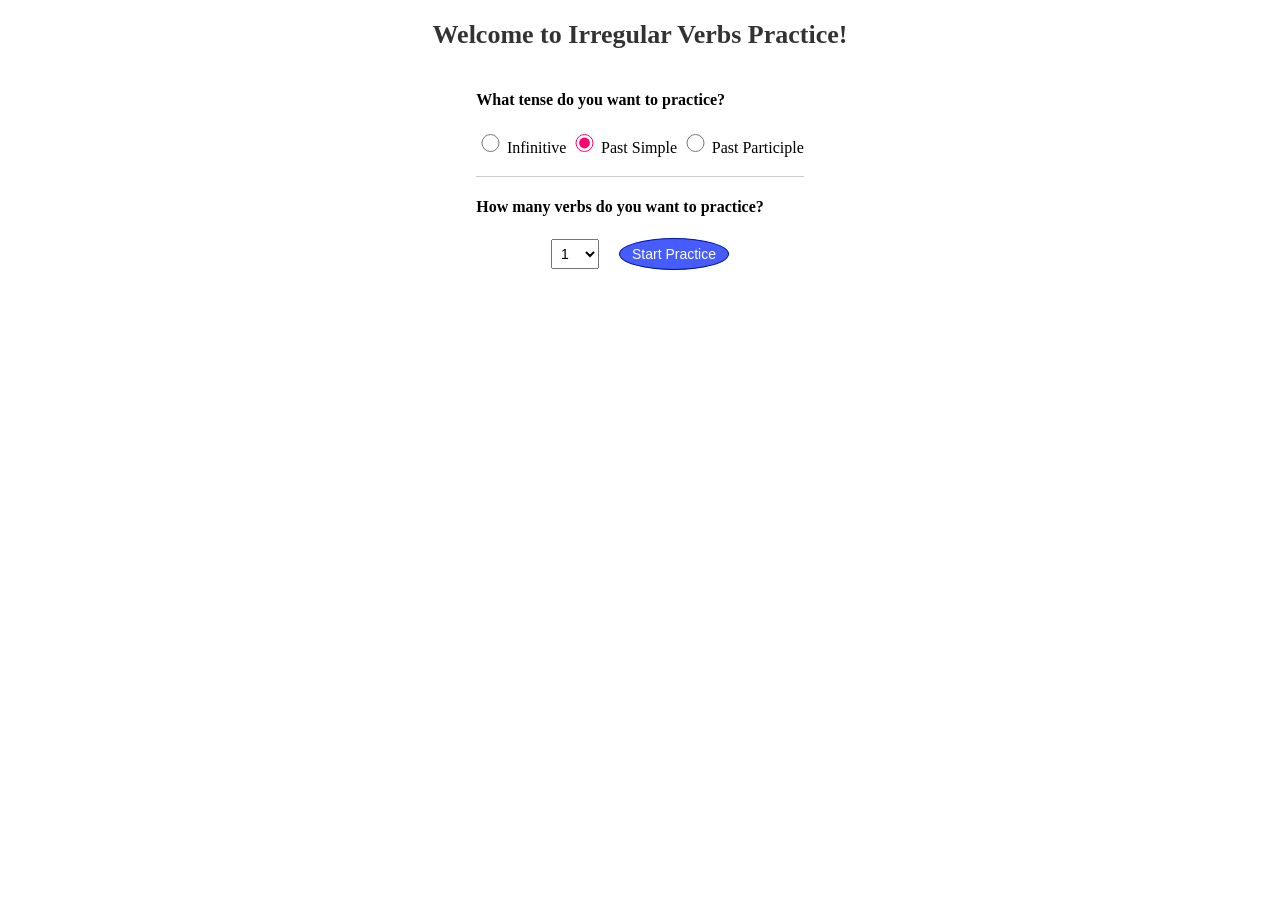
==== index.html @ 9996d9f1 "The modal window for the end of the practice is done!" ====
<!DOCTYPE html>
<html lang="en">
<head>
    <meta charset="UTF-8">
    <meta name="viewport" content="width=device-width, initial-scale=1.0">
    <title>Irregular Verbs Practice</title>
    <link rel="stylesheet" href="style.css">
    <script src="showInfinitBlock.js" defer></script>
</head>
<body>
    <h1 class="title">Welcome to Irregular Verbs Practice!</h1>
    <div class="container">
        <div class="sett-container">
            <h4>What tense do you want to practice?</h4>
            <div id="radioContainer">
                <input type="radio" id="infinitive" name="tense" value="infinitive">
                <label for="infinitive">Infinitive</label>
                <input type="radio" id="pastSimple" name="tense" value="past simple" checked>
                <label for="pastSimple">Past Simple</label>
                <input type="radio" id="pastParticiple" name="tense" value="past participle">
                <label for="pastParticiple">Past Participle</label>
            </div>
            <div class="if-infin-container" style="display: none;">
                <h4>What tense do you want to show in 'random verb'?</h4>
                <div>
                    <input type="radio" id="infPastSimple" name="inf-tense" value="past simple" checked>
                    <label for="infPastSimple">Past Simple</label>
                    <input type="radio" id="infPastParticiple" name="inf-tense" value="past participle">
                    <label for="infPastParticiple">Past Participle</label>
                </div>
            </div>
            <div class="separator"></div>
            <h4>How many verbs do you want to practice?</h4>
            <div class="sett-bott-container">
                <div>
                    <select name="verb_amount" id="verb_amount">
                        <option value="1">1</option>
                        <option value="5">5</option>
                        <option value="10">10</option>
                        <option value="15">15</option>
                        <option value="20">20</option>
                        <option value="25">25</option>
                        <option value="30">30</option>
                    </select>
                </div>
                <div>
                    <button type="button" onclick="getSettings()" class="btn-check ">Start Practice</button>
                </div>
            </div>
        </div>
    </div>
</body>
</html>

<script>    
    function getSettings() {
        const tense = document.querySelector('input[name="tense"]:checked').value;
        const verb_amount = document.getElementById("verb_amount").value;
        
        // Store string values in localStorage
        localStorage.setItem('tense', tense);
        if (tense === 'infinitive') {
            const inf_tense = document.querySelector('input[name="inf-tense"]:checked').value;
            localStorage.setItem('inf_tense', inf_tense);
        }
        localStorage.setItem('verb_amount', verb_amount);

        location.href = "practice.html";
    }
</script>
---- style.css ----
.title {
    text-align: center;
    margin-top: 20px;
    font-size: 26px;
    color: #333;
}
.container {
    display: flex;
    flex-direction: column;
    align-items: center;
    margin-top: 20px;
}
.container > table {
    border-collapse: collapse;
    margin: 0 20px;
    gap: 20px;
}
.container > table th, .container > table td {
    padding: 5px 12px;
    text-align: center;
}
.container > table, .container > table th, .container > table td {
    border: 1px solid #ccc;
}
.td_img {
    width: 50px;
    height: 50px;
    text-align: center;
}
.btn-check {
    background-color: rgb(70, 92, 253);
    border: 1px solid rgb(0, 19, 167);
    color: white;
    padding: 7px 12px;
    text-align: center;
    text-decoration: none;
    display: inline-block;
    font-size: 14px;
    border-radius: 50%;
    cursor: pointer;
}
.btn-secc {
    background-color: rgb(254, 222, 238);
    border: 1px solid rgb(255, 147, 203);
    color: black;
    padding: 7px 12px;
    text-align: center;
    text-decoration: none;
    display: inline-block;
    font-size: 14px;
    border-radius: 4px;
    cursor: pointer;
}
.verb-display {
    color: blue;
}
.verb-input {
    padding: 5px;
    font-size: 14px;
}
.input-container {
    width: 31%;
    display: flex;
    padding: 12px;
    background-color: rgb(240, 240, 240);
    align-items: center;
    justify-content: space-between;
    gap: 10px;
    margin-top: 20px;
    border-radius: 5px;
}
.input-child {
    display: flex;
    gap: 10px;
}
input[type="radio"] {
  accent-color: #ff006f; /* Changes the fill color when checked */
  width: 1.4em; /* Increases size slightly */
  height: 1.4em;
}
select {
    padding: 5px;
    font-size: 14px;
}
.if-infin-container {
    display: inline-block;
    margin-top: 10px;
    margin-left: 20px;
    padding: 10px;
    border-radius: 3px;
    background-color: rgb(240, 240, 240);
}
.separator {
    width: 100%;
    height: 1px;
    background-color: #ccc;
    margin: 20px 0;
}
.sett-bott-container {
    display: flex;
    justify-content: center;
    align-items: center;
    gap: 20px;
    margin-top: 20px;
}
.final-modal-title {
    display: flex;
    align-items: center;
    gap: 10px;
}
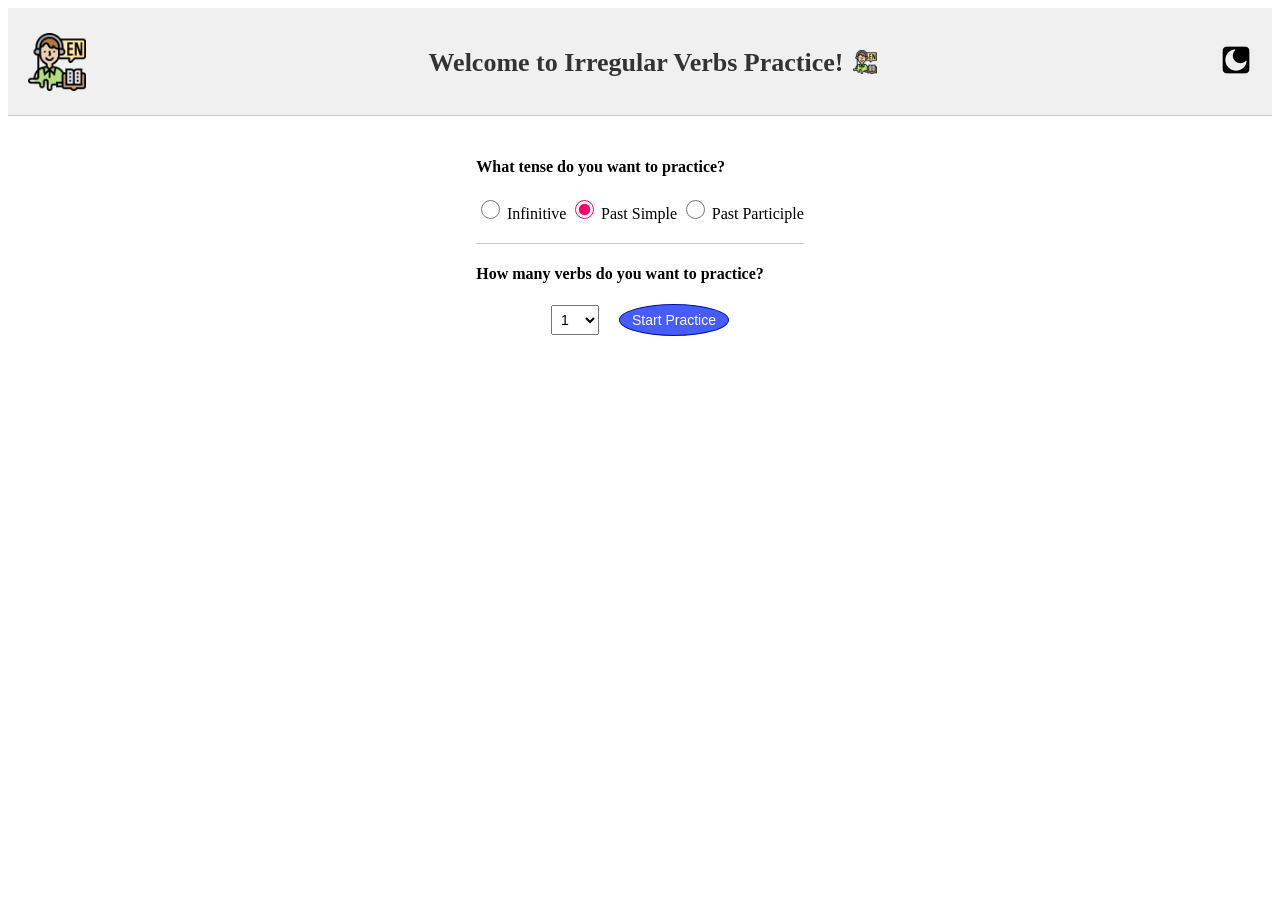
==== commit 6a51f8bf: "Add the header section with some icons" ====
--- a/index.html
+++ b/index.html
@@ -4,11 +4,20 @@
     <meta charset="UTF-8">
     <meta name="viewport" content="width=device-width, initial-scale=1.0">
     <title>Irregular Verbs Practice</title>
-    <link rel="stylesheet" href="style.css">
-    <script src="showInfinitBlock.js" defer></script>
+    <link rel="stylesheet" href="css/style.css">
+    <script src="js/showInfinitBlock.js" defer></script>
 </head>
 <body>
-    <h1 class="title">Welcome to Irregular Verbs Practice!</h1>
+    <header>
+        <div class="header-container">
+            <img src="img/english_128.png" alt="" srcset="">
+            <div class="header-title-container">
+                <h1 class="title">Welcome to Irregular Verbs Practice!</h1>
+                <img src="img/english_24.png" alt="" srcset="">
+            </div>
+            <span><img src="img/dark_14629873.png" alt="" srcset=""></span>
+        </div>
+    </header>
     <div class="container">
         <div class="sett-container">
             <h4>What tense do you want to practice?</h4>
--- a/css/style.css
+++ b/css/style.css
@@ -0,0 +1,137 @@
+.header-container {
+    display: flex;
+    align-items: center;
+    justify-content: space-between;
+    background-color: rgb(240, 240, 240);
+    padding: 20px;
+    border-bottom: 1px solid #ccc;
+}
+.header-container > img {
+    width: 58px;
+    height: 58px;
+}
+.header-title-container {
+    display: flex;
+    align-items: center;
+    justify-content: center;
+    gap: 10px;
+}
+.title {
+    text-align: center;
+    margin-top: 20px;
+    font-size: 26px;
+    color: #333;
+}
+.container {
+    display: flex;
+    flex-direction: column;
+    align-items: center;
+    margin-top: 20px;
+}
+.container > table {
+    border-collapse: collapse;
+    margin: 0 20px;
+    gap: 20px;
+}
+.container > table th, .container > table td {
+    padding: 5px 12px;
+    text-align: center;
+}
+.container > table, .container > table th, .container > table td {
+    border: 1px solid #ccc;
+}
+.td_img {
+    width: 50px;
+    height: 50px;
+    text-align: center;
+}
+.btn-check {
+    background-color: rgb(70, 92, 253);
+    border: 1px solid rgb(0, 19, 167);
+    color: white;
+    padding: 7px 12px;
+    text-align: center;
+    text-decoration: none;
+    display: inline-block;
+    font-size: 14px;
+    border-radius: 50%;
+    cursor: pointer;
+}
+.btn-secc {
+    background-color: rgb(254, 222, 238);
+    border: 1px solid rgb(255, 147, 203);
+    color: black;
+    padding: 7px 12px;
+    text-align: center;
+    text-decoration: none;
+    display: inline-block;
+    font-size: 14px;
+    border-radius: 4px;
+    cursor: pointer;
+}
+.tense-highlight {
+    background-color: rgb(252, 252, 182);
+}
+.verb-display {
+    color: blue;
+}
+.verb-input {
+    width: 190px;
+    padding: 5px;
+    font-size: 14px;
+}
+.input-container {
+    width: 31%;
+    display: flex;
+    padding: 12px;
+    background-color: rgb(240, 240, 240);
+    align-items: center;
+    justify-content: space-between;
+    gap: 10px;
+    margin-top: 20px;
+    border-radius: 5px;
+}
+.input-child {
+    display: flex;
+    gap: 10px;
+}
+input[type="radio"] {
+  accent-color: #ff006f; /* Changes the fill color when checked */
+  width: 1.4em; /* Increases size slightly */
+  height: 1.4em;
+}
+select {
+    padding: 5px;
+    font-size: 14px;
+}
+.if-infin-container {
+    display: inline-block;
+    margin-top: 10px;
+    margin-left: 20px;
+    padding: 10px;
+    border-radius: 3px;
+    background-color: rgb(240, 240, 240);
+}
+.separator {
+    width: 100%;
+    height: 1px;
+    background-color: #ccc;
+    margin: 20px 0;
+}
+.sett-bott-container {
+    display: flex;
+    justify-content: center;
+    align-items: center;
+    gap: 20px;
+    margin-top: 20px;
+}
+.final-modal-title {
+    display: flex;
+    align-items: center;
+    gap: 10px;
+}
+.final-modal-btn-container {
+    display: flex;
+    justify-content: center;
+    margin-top: 20px;
+}
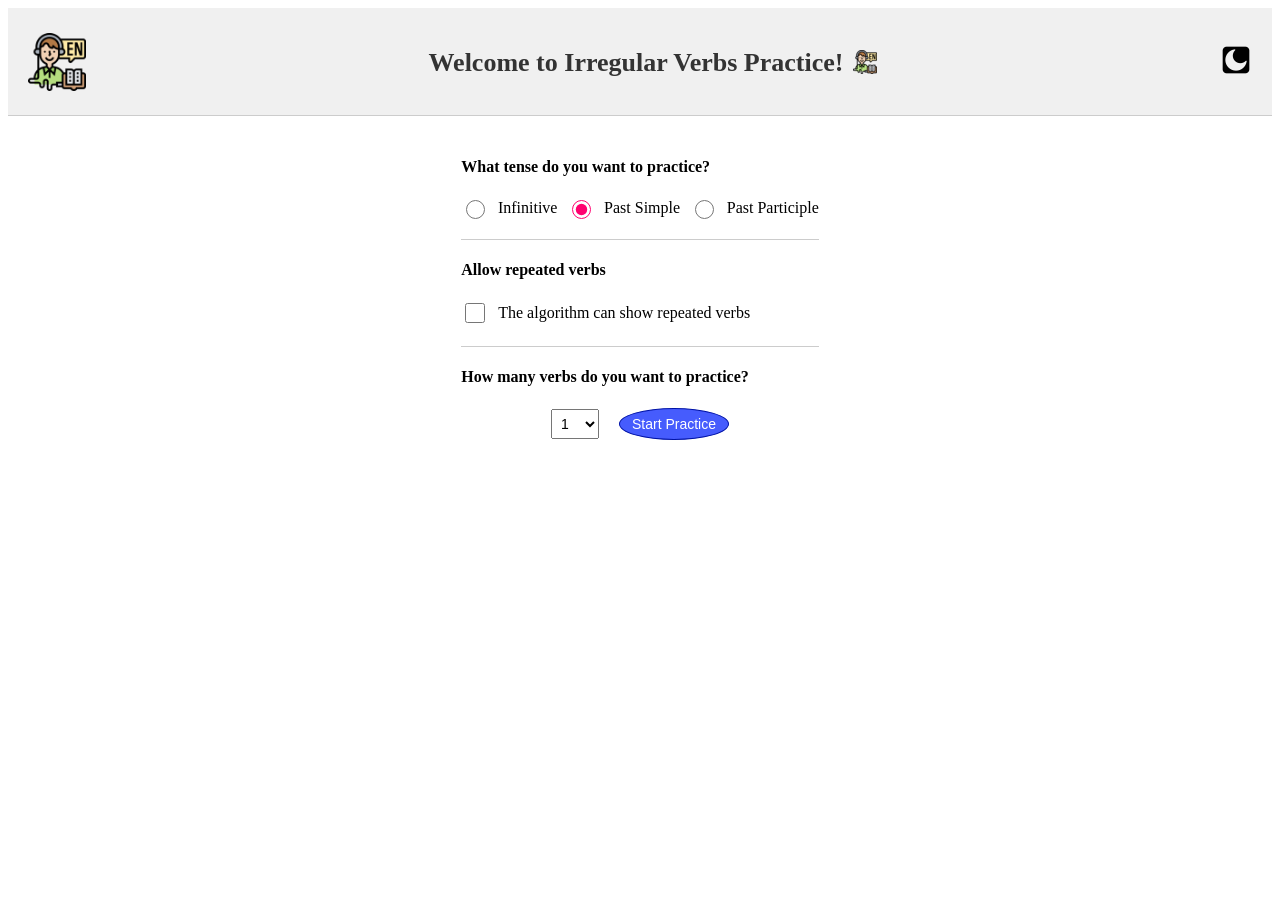
==== commit 7a2edbf3: "The algorithm can avoid showing repeated verbs" ====
--- a/index.html
+++ b/index.html
@@ -21,7 +21,7 @@
     <div class="container">
         <div class="sett-container">
             <h4>What tense do you want to practice?</h4>
-            <div id="radioContainer">
+            <div class="check-container" id="radioContainer">
                 <input type="radio" id="infinitive" name="tense" value="infinitive">
                 <label for="infinitive">Infinitive</label>
                 <input type="radio" id="pastSimple" name="tense" value="past simple" checked>
@@ -31,7 +31,7 @@
             </div>
             <div class="if-infin-container" style="display: none;">
                 <h4>What tense do you want to show in 'random verb'?</h4>
-                <div>
+                <div class="check-container">
                     <input type="radio" id="infPastSimple" name="inf-tense" value="past simple" checked>
                     <label for="infPastSimple">Past Simple</label>
                     <input type="radio" id="infPastParticiple" name="inf-tense" value="past participle">
@@ -39,11 +39,19 @@
                 </div>
             </div>
             <div class="separator"></div>
+            <h4>Allow repeated verbs</h4>
+            <div class="check-container">
+                <input type="checkbox" class="repeat-verbs" id="repeat_verbs" name="repeat_verbs">
+                <label for="repeat_verbs">The algorithm can show repeated verbs</label>
+            </div>
+
+            <div class="separator"></div>
             <h4>How many verbs do you want to practice?</h4>
             <div class="sett-bott-container">
                 <div>
                     <select name="verb_amount" id="verb_amount">
                         <option value="1">1</option>
+                        <option value="2">2</option>
                         <option value="5">5</option>
                         <option value="10">10</option>
                         <option value="15">15</option>
@@ -65,6 +73,7 @@
     function getSettings() {
         const tense = document.querySelector('input[name="tense"]:checked').value;
         const verb_amount = document.getElementById("verb_amount").value;
+        const repeat_verbs = document.getElementById("repeat_verbs").checked;
         
         // Store string values in localStorage
         localStorage.setItem('tense', tense);
@@ -73,6 +82,7 @@
             localStorage.setItem('inf_tense', inf_tense);
         }
         localStorage.setItem('verb_amount', verb_amount);
+        localStorage.setItem('repeat_verbs', repeat_verbs);
 
         location.href = "practice.html";
     }
--- a/css/style.css
+++ b/css/style.css
@@ -28,6 +28,21 @@
     align-items: center;
     margin-top: 20px;
 }
+.attempt-container {
+    display: block;
+    width: 31%;
+}
+.container > div > p {
+    margin-top: 20px;
+    margin-bottom: 5px;
+    font-size: 0.85em;
+    color: #555;
+}
+#verb_table {
+    width: 45%;
+    margin-top: 20px;
+    margin-bottom: 10px;
+}
 .container > table {
     border-collapse: collapse;
     margin: 0 20px;
@@ -39,6 +54,20 @@
 }
 .container > table, .container > table th, .container > table td {
     border: 1px solid #ccc;
+}
+.wrong {
+    display: none;
+    align-items: center;
+    justify-content: space-between;
+    width: 31%;
+    background-color: rgb(254, 222, 238);
+    font-size: 14px;
+    padding: 10px;
+    border-radius: 3px;
+}
+.wrong-close {
+    cursor: pointer;
+    font-size: 14px;
 }
 .td_img {
     width: 50px;
@@ -88,7 +117,6 @@
     align-items: center;
     justify-content: space-between;
     gap: 10px;
-    margin-top: 20px;
     border-radius: 5px;
 }
 .input-child {
@@ -118,6 +146,16 @@
     background-color: #ccc;
     margin: 20px 0;
 }
+.check-container {
+    display: flex;
+    align-items: center;
+    gap: 10px;
+}
+.repeat-verbs {
+    width: 20px;
+    height: 20px;
+    accent-color: #ff006f;
+}
 .sett-bott-container {
     display: flex;
     justify-content: center;
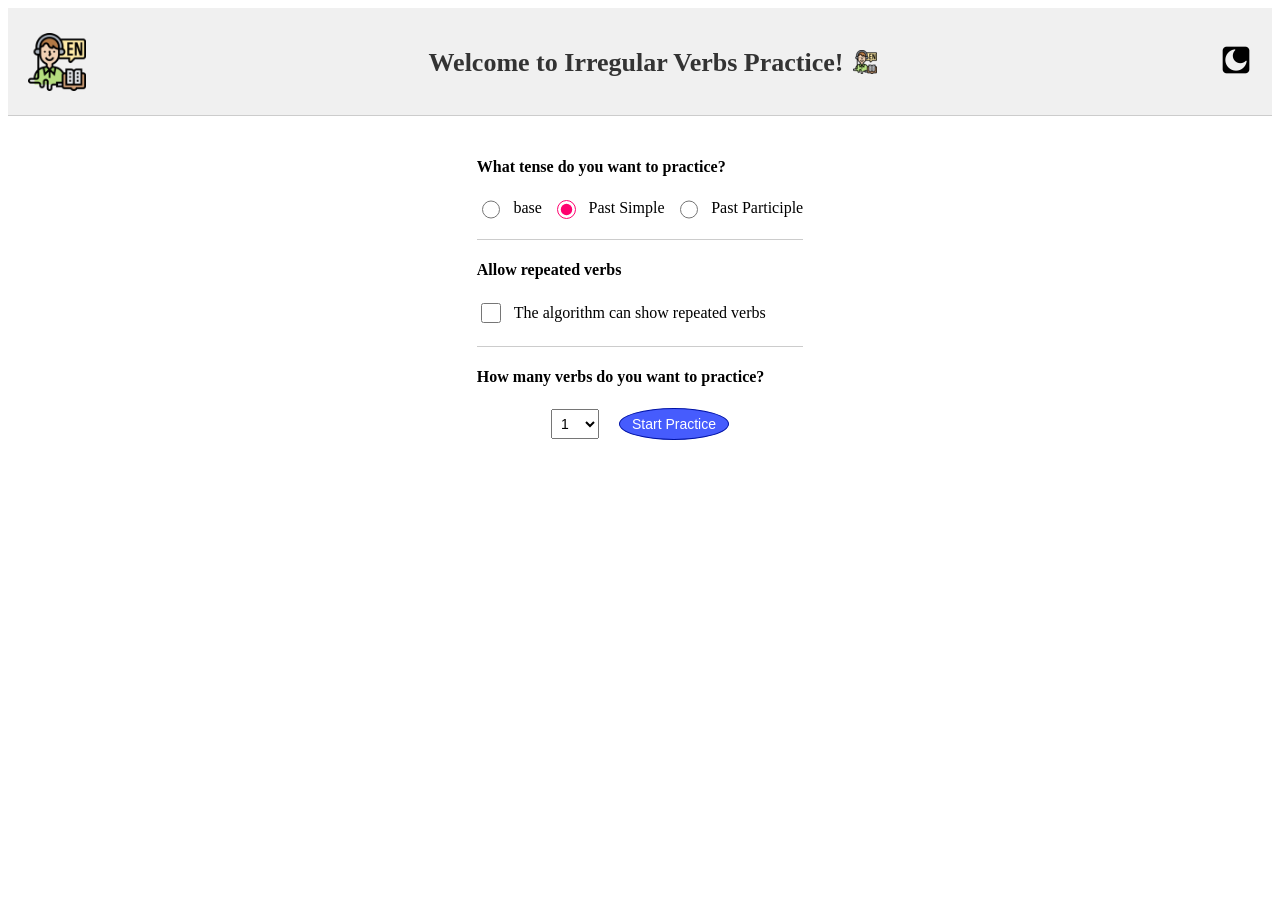
==== commit 79b6faa2: "Rename the general verb form from 'infinitive' to 'base'." ====
--- a/index.html
+++ b/index.html
@@ -22,8 +22,8 @@
         <div class="sett-container">
             <h4>What tense do you want to practice?</h4>
             <div class="check-container" id="radioContainer">
-                <input type="radio" id="infinitive" name="tense" value="infinitive">
-                <label for="infinitive">Infinitive</label>
+                <input type="radio" id="base" name="tense" value="base">
+                <label for="base">base</label>
                 <input type="radio" id="pastSimple" name="tense" value="past simple" checked>
                 <label for="pastSimple">Past Simple</label>
                 <input type="radio" id="pastParticiple" name="tense" value="past participle">
@@ -77,7 +77,7 @@
         
         // Store string values in localStorage
         localStorage.setItem('tense', tense);
-        if (tense === 'infinitive') {
+        if (tense === 'base') {
             const inf_tense = document.querySelector('input[name="inf-tense"]:checked').value;
             localStorage.setItem('inf_tense', inf_tense);
         }
--- a/css/style.css
+++ b/css/style.css
@@ -29,8 +29,25 @@
     margin-top: 20px;
 }
 .attempt-container {
-    display: block;
+    display: flex;
     width: 31%;
+    justify-content: space-between;
+}
+.training-container {
+    display: flex;
+    gap: 20px;
+}
+.training-container > p {
+    font-size: 0.85em;
+    margin-top: 20px;
+    margin-bottom: 5px;
+    padding-left: 3px;
+    border-left: 1px solid #ff006f;
+    color: #555;
+}
+.training-container > p > span {
+    font-weight: bold;
+    color: #333;
 }
 .container > div > p {
     margin-top: 20px;
@@ -106,13 +123,13 @@
 }
 .verb-input {
     width: 190px;
-    padding: 5px;
+    padding: 6px;
     font-size: 14px;
 }
 .input-container {
     width: 31%;
     display: flex;
-    padding: 12px;
+    padding: 15px;
     background-color: rgb(240, 240, 240);
     align-items: center;
     justify-content: space-between;
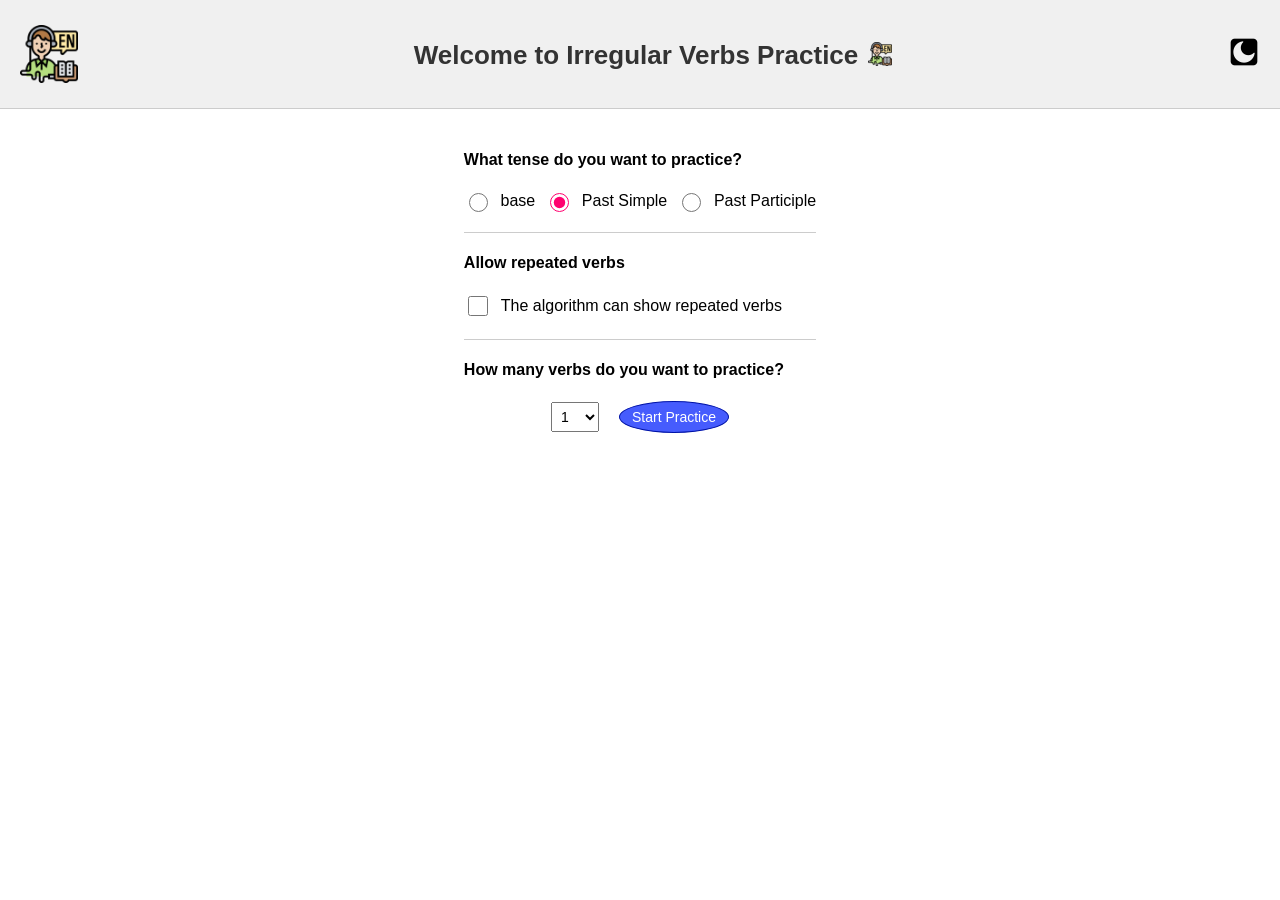
==== commit b2d0afa5: "A little tweak to the style of titles" ====
--- a/index.html
+++ b/index.html
@@ -12,7 +12,7 @@
         <div class="header-container">
             <img src="img/english_128.png" alt="" srcset="">
             <div class="header-title-container">
-                <h1 class="title">Welcome to Irregular Verbs Practice!</h1>
+                <h1 class="title">Welcome to Irregular Verbs Practice</h1>
                 <img src="img/english_24.png" alt="" srcset="">
             </div>
             <span><img src="img/dark_14629873.png" alt="" srcset=""></span>
--- a/css/style.css
+++ b/css/style.css
@@ -1,3 +1,9 @@
+body {
+    font-family: Arial, sans-serif;
+    background-color: rgb(255, 255, 255);
+    margin: 0;
+    padding: 0;
+}
 .header-container {
     display: flex;
     align-items: center;
@@ -32,6 +38,7 @@
     display: flex;
     width: 31%;
     justify-content: space-between;
+    margin-top: 20px;
 }
 .training-container {
     display: flex;
@@ -116,7 +123,9 @@
     cursor: pointer;
 }
 .tense-highlight {
-    background-color: rgb(252, 252, 182);
+    color: blue !important;
+    font-style: italic;
+    font-weight: lighter;
 }
 .verb-display {
     color: blue;
@@ -135,6 +144,7 @@
     justify-content: space-between;
     gap: 10px;
     border-radius: 5px;
+    box-shadow: 8px 8px 14px rgb(156, 168, 173);;
 }
 .input-child {
     display: flex;
@@ -189,4 +199,9 @@
     display: flex;
     justify-content: center;
     margin-top: 20px;
+}
+/* ids */
+#attempt_count, #total_attempts {
+    font-weight: bold;
+    color: #333;
 }
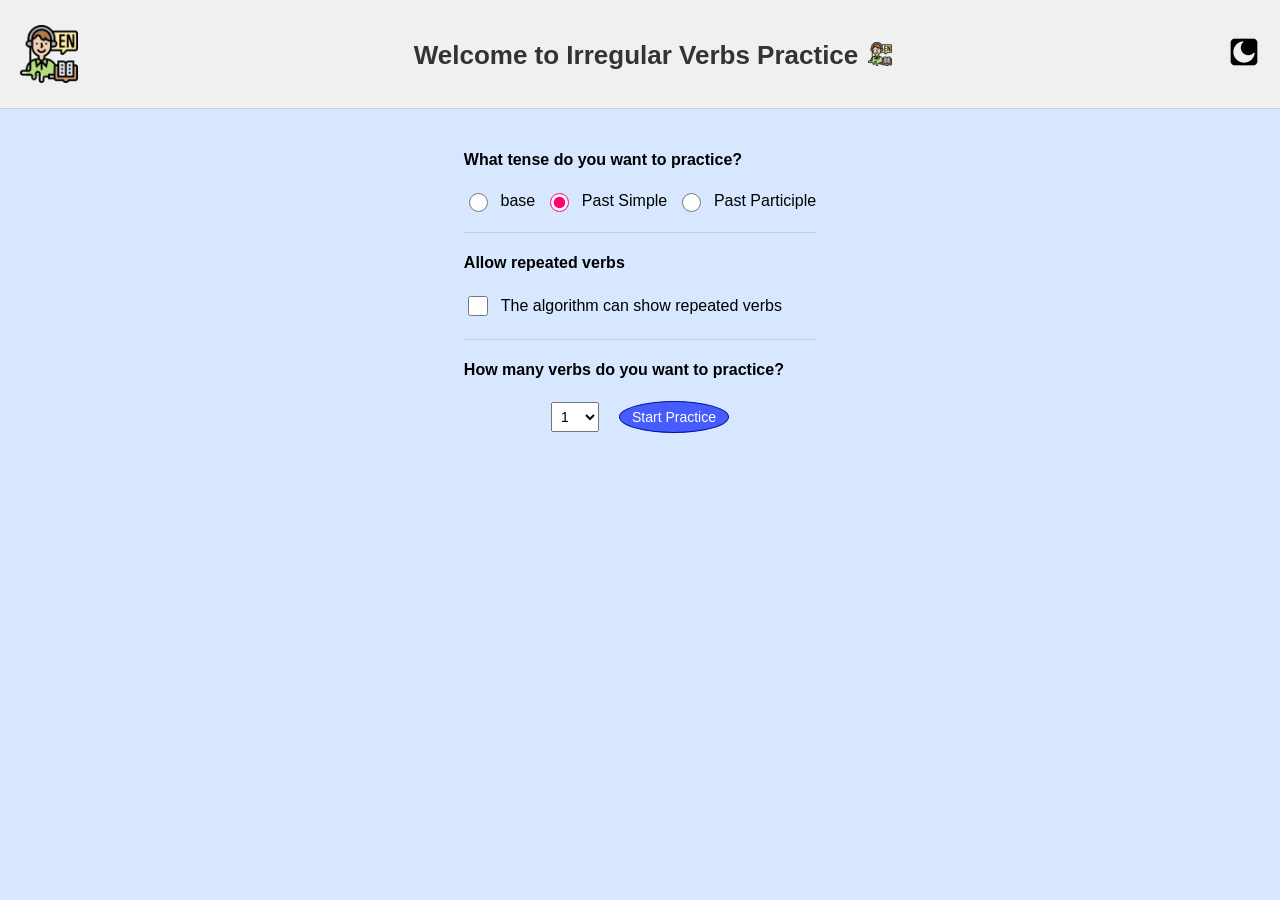
==== commit b751bf81: "Some minor changes" ====
--- a/index.html
+++ b/index.html
@@ -56,8 +56,8 @@
                         <option value="10">10</option>
                         <option value="15">15</option>
                         <option value="20">20</option>
-                        <option value="25">25</option>
                         <option value="30">30</option>
+                        <option value="50">50</option>
                     </select>
                 </div>
                 <div>
--- a/css/style.css
+++ b/css/style.css
@@ -1,6 +1,6 @@
 body {
     font-family: Arial, sans-serif;
-    background-color: rgb(255, 255, 255);
+    background-color: rgb(215, 231, 255);
     margin: 0;
     padding: 0;
 }
